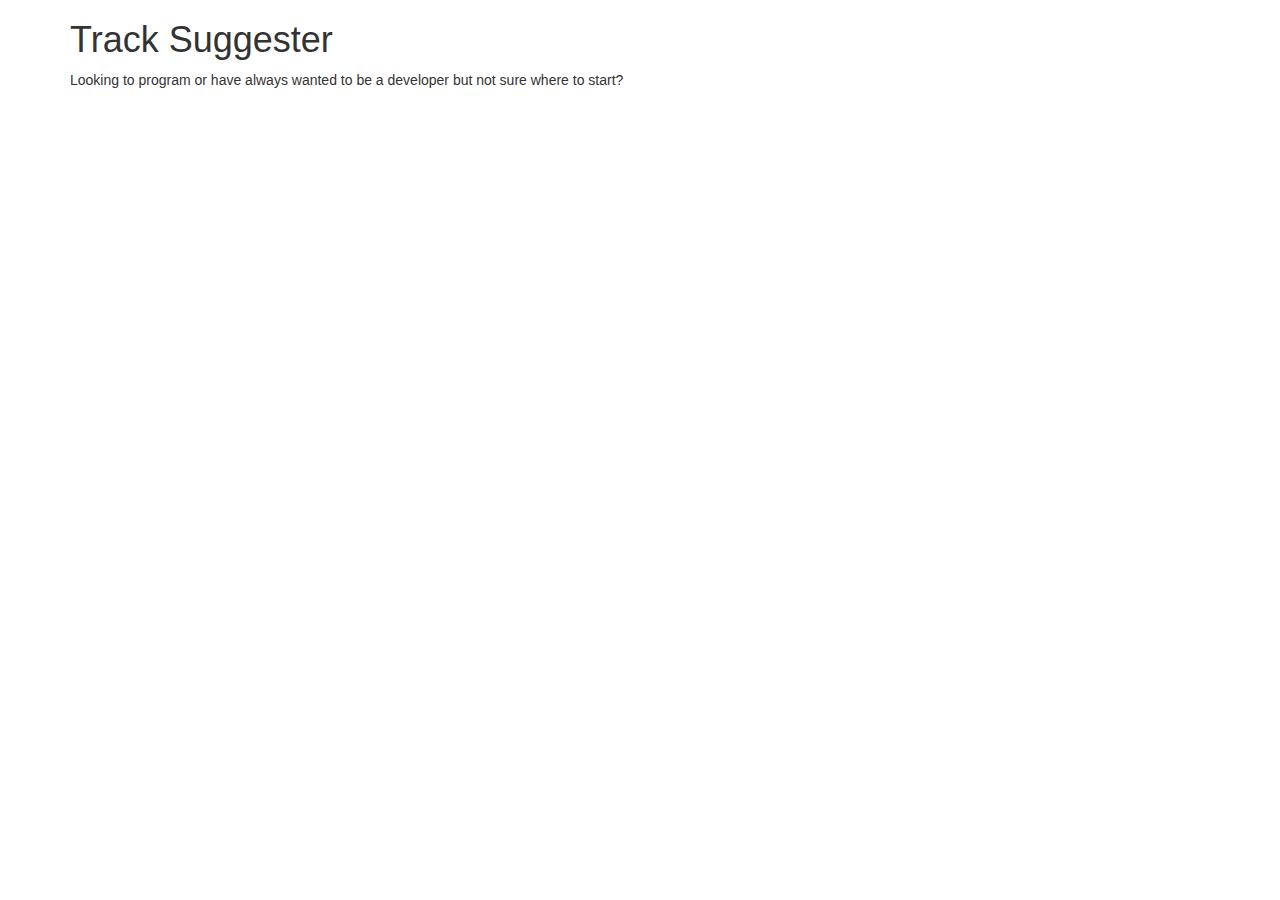
==== tracksuggester.html @ 351cd4d4 "initial commit" ====
<html>
  <head>
    <link href="css/bootstrap.css" rel="stylesheet" type="text/css">
    <link href="css/styles.css" rel="stylesheet" type="text/css">
    <script src="js/jquery-3.2.1.js"></script>
    <script src="js/scripts.js"></script>
    <title>Track Suggester</title>
  </head>
  <body>
    <div class="container">
      <h1>Track Suggester</h1>
      <p>Looking to program or have always wanted to be a developer but not sure where to start?</p>
    </div>
  </body>
</html>
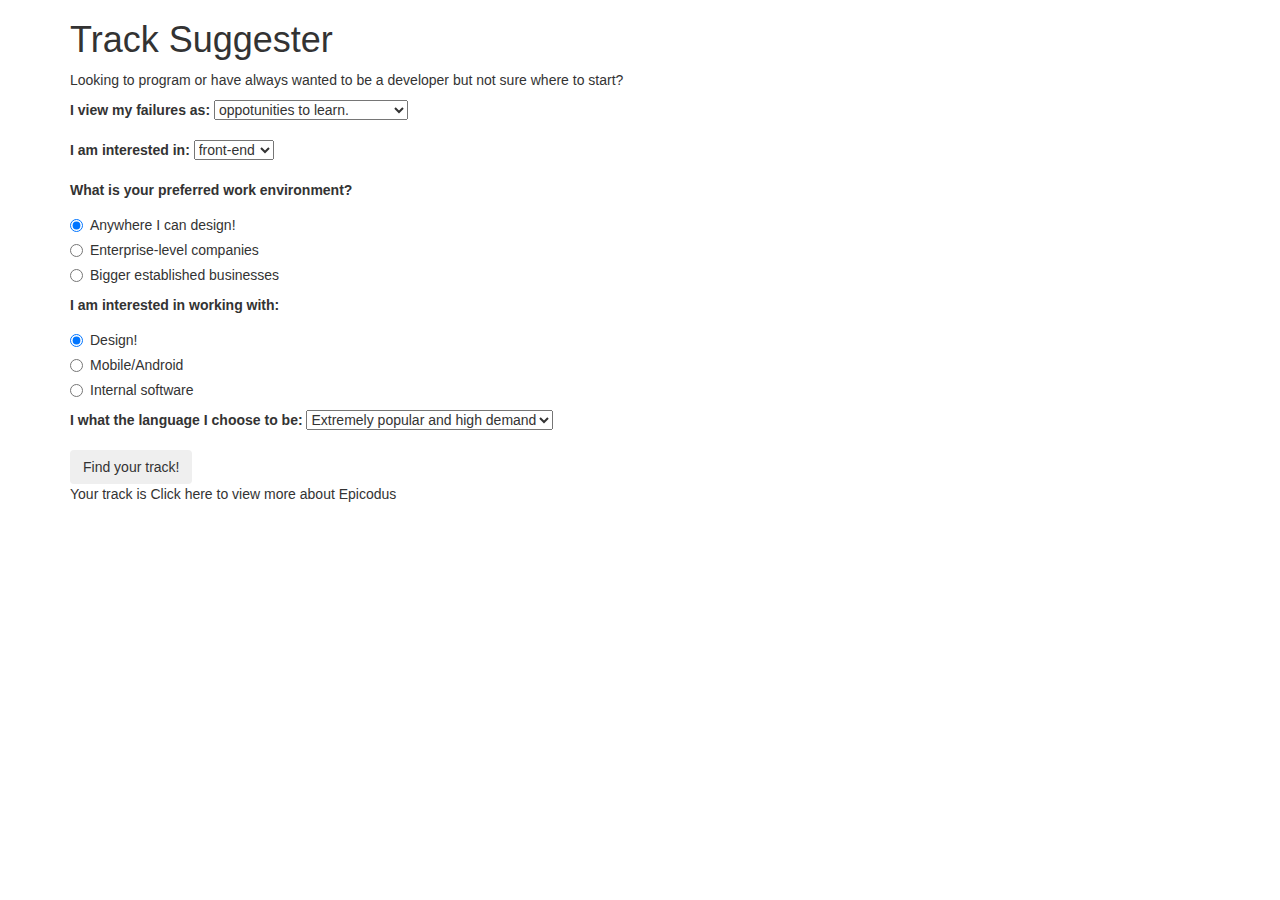
==== commit d8cb5099: "inital html" ====
--- a/tracksuggester.html
+++ b/tracksuggester.html
@@ -10,6 +10,73 @@
     <div class="container">
       <h1>Track Suggester</h1>
       <p>Looking to program or have always wanted to be a developer but not sure where to start?</p>
+      <form id="track">
+        <div class="form-group">
+          <label for="failure">I view my failures as:</label>
+          <select id="failure">
+            <option value="0">oppotunities to learn.</option>
+            <option value="0">mistakes to be ashamed of.</option>
+          </select>
+        </div>
+        <div class="form-group">
+          <label for="failure">I am interested in:</label>
+          <select id="development">
+            <option value="1">front-end</option>
+            <option value="0">back-end</option>
+          </select>
+        </div>
+        <div class="form-group" id="environment">
+          <label>What is your preferred work environment?</label>
+          <div class="radio">
+           <label>
+             <input type="radio" name="operator" value="1" checked>
+             Anywhere I can design!
+           </label>
+         </div>
+         <div class="radio">
+           <label>
+             <input type="radio" name="operator" value="2">
+             Enterprise-level companies
+           </label>
+         </div>
+         <div class="radio">
+           <label>
+             <input type="radio" name="operator" value="3">
+             Bigger established businesses
+           </label>
+         </div>
+         <div class="form-group" id="goals">
+           <label>I am interested in working with:</label>
+           <div class="radio">
+            <label>
+              <input type="radio" name="operator1" value="1" checked>
+              Design!
+            </label>
+          </div>
+          <div class="radio">
+            <label>
+              <input type="radio" name="operator1" value="2">
+              Mobile/Android
+            </label>
+          </div>
+          <div class="radio">
+            <label>
+              <input type="radio" name="operator1" value="3">
+              Internal software
+            </label>
+          </div>
+          <div class="form-group">
+            <label for="failure">I what the language I choose to be:</label>
+            <select id="development">
+              <option value="1">Extremely popular and high demand</option>
+              <option value="0">Not sure</option>
+            </select>
+          </div>
+        <button type="submit" class="btn">Find your track!</button>
+      </form>
+      <div id="yourtrack">
+        <p>Your track is <span id="suggest"></span>Click here to view more about Epicodus</p>
+      </div>
     </div>
   </body>
 </html>
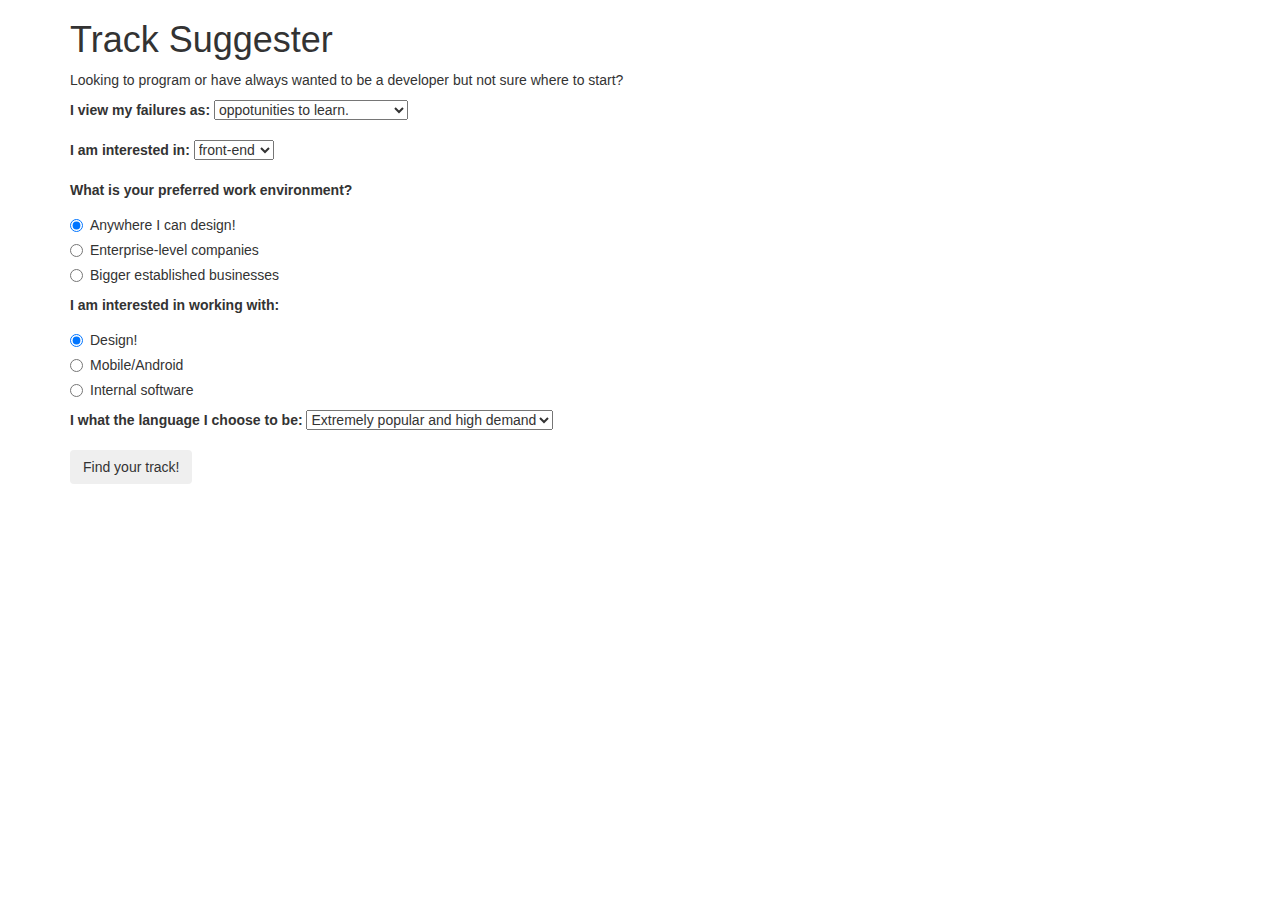
==== commit 84ee929e: "add js, variables, logic, show hidden elements," ====
--- a/tracksuggester.html
+++ b/tracksuggester.html
@@ -19,17 +19,17 @@
           </select>
         </div>
         <div class="form-group">
-          <label for="failure">I am interested in:</label>
+          <label for="development">I am interested in:</label>
           <select id="development">
-            <option value="1">front-end</option>
-            <option value="0">back-end</option>
+            <option value="50">front-end</option>
+            <option value="2">back-end</option>
           </select>
         </div>
         <div class="form-group" id="environment">
           <label>What is your preferred work environment?</label>
           <div class="radio">
            <label>
-             <input type="radio" name="operator" value="1" checked>
+             <input type="radio" name="operator" value="0" checked>
              Anywhere I can design!
            </label>
          </div>
@@ -41,7 +41,7 @@
          </div>
          <div class="radio">
            <label>
-             <input type="radio" name="operator" value="3">
+             <input type="radio" name="operator" value="10">
              Bigger established businesses
            </label>
          </div>
@@ -49,7 +49,7 @@
            <label>I am interested in working with:</label>
            <div class="radio">
             <label>
-              <input type="radio" name="operator1" value="1" checked>
+              <input type="radio" name="operator1" value="0" checked>
               Design!
             </label>
           </div>
@@ -61,21 +61,21 @@
           </div>
           <div class="radio">
             <label>
-              <input type="radio" name="operator1" value="3">
+              <input type="radio" name="operator1" value="10">
               Internal software
             </label>
           </div>
           <div class="form-group">
             <label for="failure">I what the language I choose to be:</label>
             <select id="development">
-              <option value="1">Extremely popular and high demand</option>
+              <option value="0">Extremely popular and high demand</option>
               <option value="0">Not sure</option>
             </select>
           </div>
         <button type="submit" class="btn">Find your track!</button>
       </form>
       <div id="yourtrack">
-        <p>Your track is <span id="suggest"></span>Click here to view more about Epicodus</p>
+        <p>Your track is <span id="suggest"></span>! Click here <a href="http://www.epicodus.com/">Epicodus</a> to view more about Epicodus</p>
       </div>
     </div>
   </body>
--- a/css/styles.css
+++ b/css/styles.css
@@ -0,0 +1,3 @@
+#yourtrack {
+  display: none;
+}
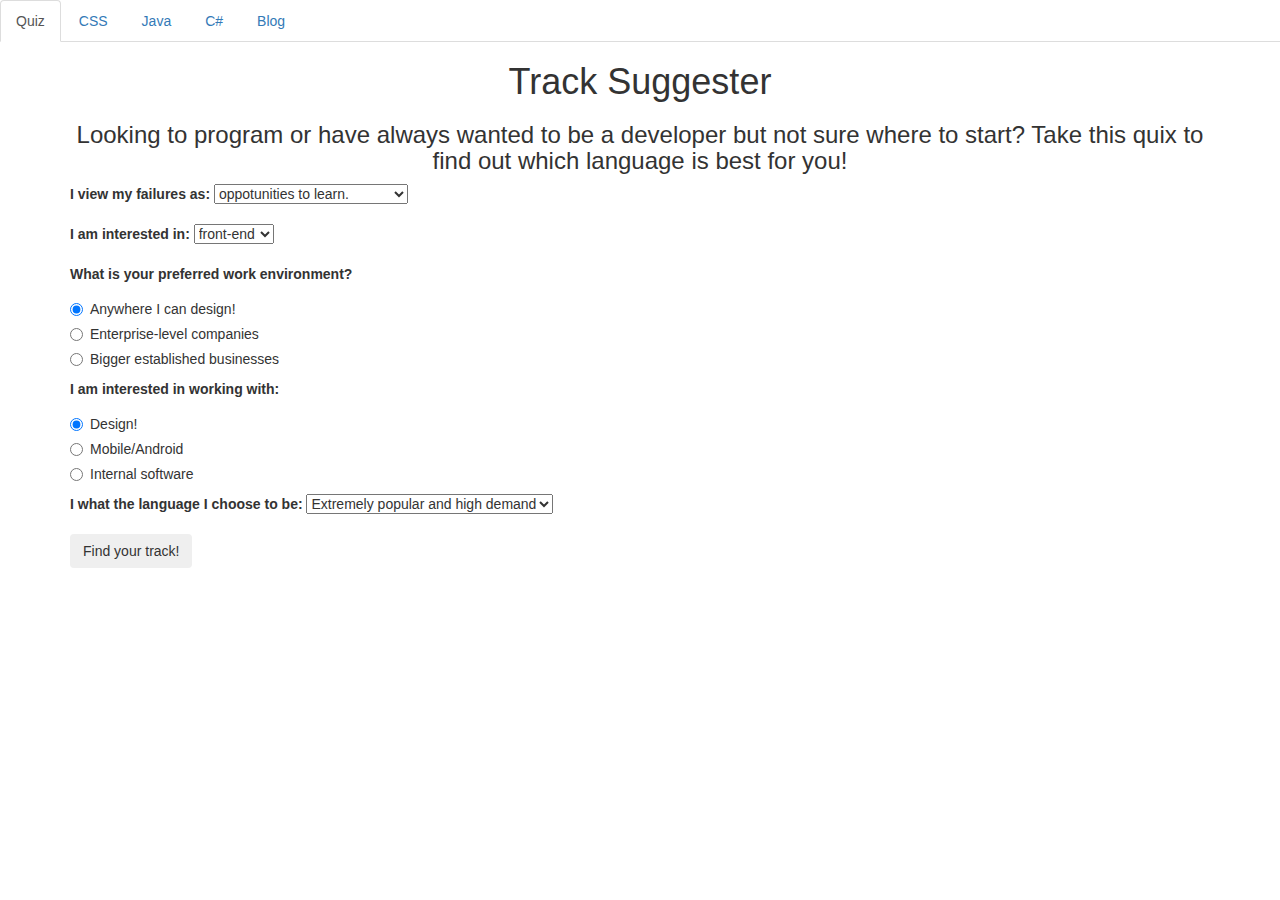
==== commit 76961a1a: "hide and show navbar elements" ====
--- a/tracksuggester.html
+++ b/tracksuggester.html
@@ -7,9 +7,16 @@
     <title>Track Suggester</title>
   </head>
   <body>
+    <ul class="nav nav-tabs" id="topNav">
+      <li role="presentation" class="active"><a href="#">Quiz</a></li>
+      <li role="presentation" class="cssBtn"><a href="#">CSS</a></li>
+      <li role="presentation" class="javaBtn"><a href="#">Java</a></li>
+      <li role="presentation" class="javaBtn"><a href="#">C#</a></li>
+      <li role="presentation" class= "blogBtn"><a href="#">Blog</a></li>
+    </ul>
     <div class="container">
       <h1>Track Suggester</h1>
-      <p>Looking to program or have always wanted to be a developer but not sure where to start?</p>
+      <h3>Looking to program or have always wanted to be a developer but not sure where to start? Take this quix to find out which language is best for you!</h3>
       <form id="track">
         <div class="form-group">
           <label for="failure">I view my failures as:</label>
@@ -74,9 +81,12 @@
           </div>
         <button type="submit" class="btn">Find your track!</button>
       </form>
-      <div id="yourtrack">
+      <div id="yourTrack">
         <p>Your track is <span id="suggest"></span>! Click here <a href="http://www.epicodus.com/">Epicodus</a> to view more about Epicodus</p>
       </div>
+      <div id="cssInfo">
+        <p>Here is some info about CSS</p>
+    </div>
     </div>
   </body>
 </html>
--- a/css/styles.css
+++ b/css/styles.css
@@ -1,3 +1,15 @@
-#yourtrack {
+#yourTrack {
   display: none;
 }
+
+h1 {
+  text-align: center;
+}
+
+h3 {
+  text-align: center;
+}
+
+#cssInfo {
+  display: none;
+}
